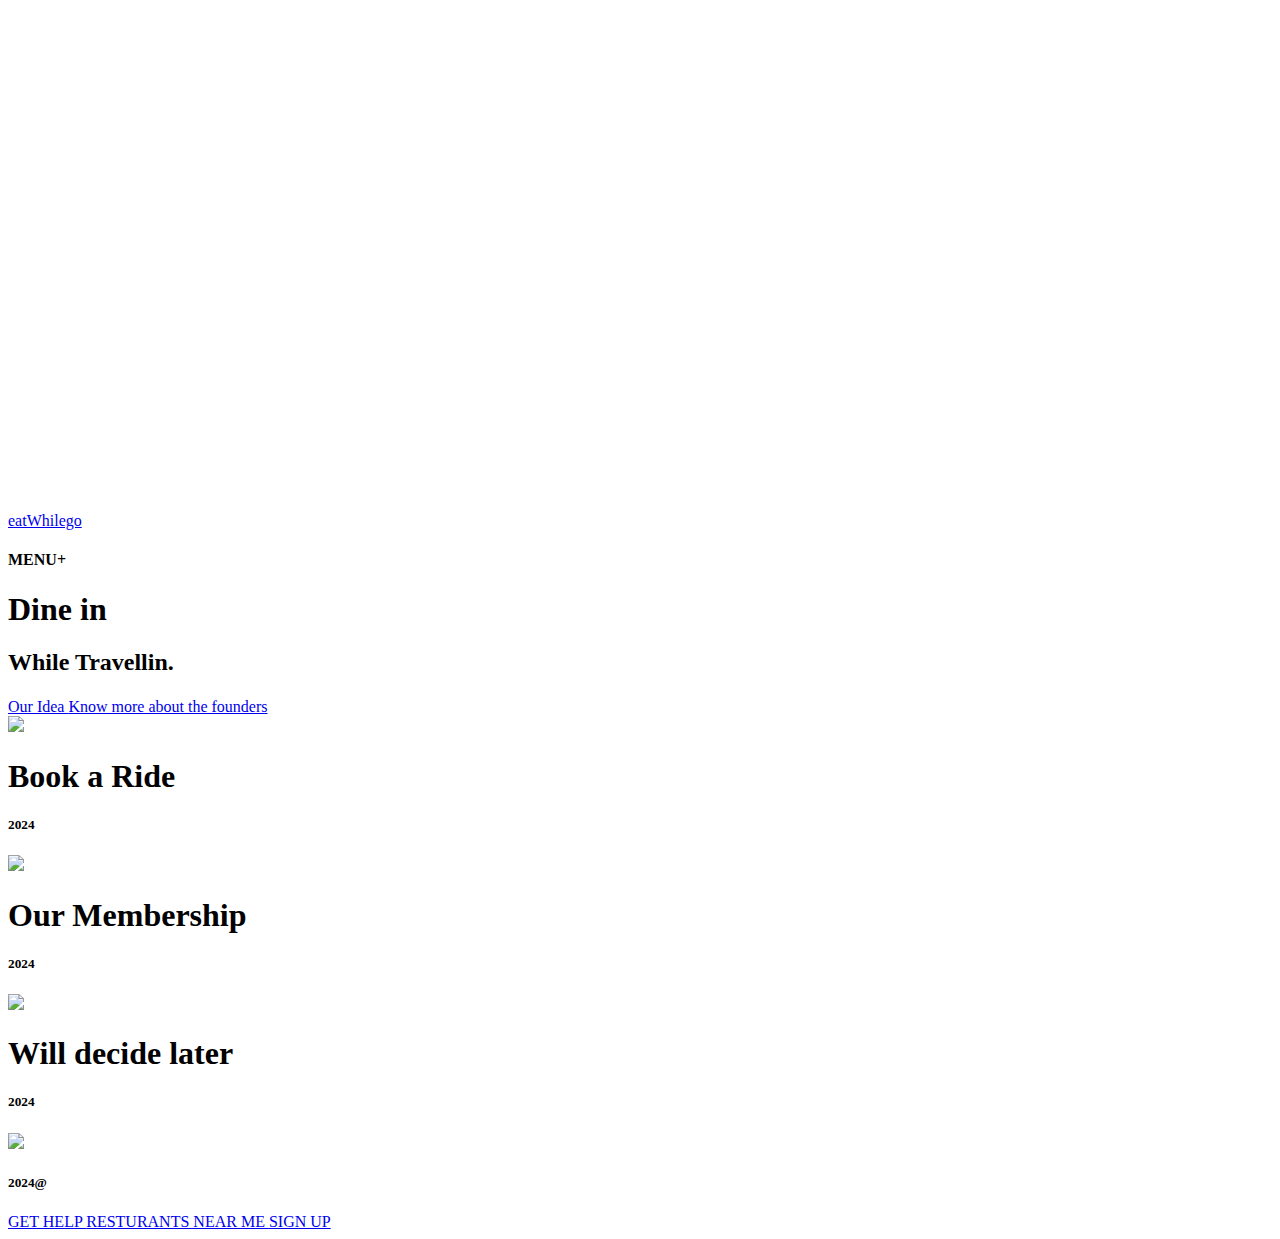
==== index.html @ 62696ee1 "Merge pull request #2 from AnimeshRamTripathi/main" ====
<!DOCTYPE html>
<html lang="en">
<head>
    <meta charset="UTF-8">
    <meta name="viewport" content="width=device-width, initial-scale=1.0">
    <title>Document</title>
    <link rel="stylesheet" href="loco.css">
    <link href="https://cdn.jsdelivr.net/npm/remixicon@4.2.0/fonts/remixicon.css" rel="stylesheet"/>
    <link rel="stylesheet" href="app.css">
</head>
<body>
    <div id="main">
        <div id="mini-circle">
            
        </div>
      <div id="landing-page">
        <video src="./trial.mp4" autoplay loop height="500px"></video>
        <div id="nav">
            <a href="#">eatWhilego</a>
            <!-- <a href="#">HOME</a>
            <a href="#">About</a>
            <a href="#">Extras</a> -->
            <h4>MENU+</h4>
        </div>
        <div id="heading">
            <h1>Dine in</h1>
            <h2>While Travellin.</h2>
            <h5></h5>
        </div>
        
        <div id="small-heading">
            <a href="Brainlemon.html">Our Idea <i class="ri-arrow-right-up-line"></i></a>
            <a href="indexfounder.html">Know more about the founders <i class="ri-arrow-right-up-line"></i></a>
            <div id="iconset">
             <div class="circle"><i class="ri-arrow-down-line"></i></div>
             <div class="circle"><i class="ri-arrow-down-line"></i></div>
            </div>
            </div>
        </div>
      <div id="real-design">
        <div class="elem">
            <img src="./taxi.jpg">
           <h1>Book a Ride</h1>
           <h5>2024</h5>
        </div>
        <div class="elem">
            <img src="./partnership.jpg">
            <h1>Our Membership</h1>
            <h5>2024</h5>
            </div>
        <div class="elem elemlast">
            <img src="./eat-in-car.jpg">
            <h1>Will decide later </h1>
            <h5>2024</h5>
        </div>
      </div>
      <div id="extra-space">
        <div>
            <img src="./eat-in-car.jpg">
        </div>
      </div>

      <div id="main-footer">
        <div id="footer-left">
            <h5>2024@ </h5>
        </div>
        <div id="footer-right">
            <a href="#">GET HELP </a>
            <a href="#">RESTURANTS NEAR ME </a>
            <a href="signin.html">SIGN UP</a>
        </div>
    </div>
     
    
    </div>
    <script src="https://cdnjs.cloudflare.com/ajax/libs/gsap/3.12.5/gsap.min.js" integrity="sha512-7eHRwcbYkK4d9g/6tD/mhkf++eoTHwpNM9woBxtPUBWm67zeAfFC+HrdoE2GanKeocly/VxeLvIqwvCdk7qScg==" crossorigin="anonymous" referrerpolicy="no-referrer"></script>
    <script src="https://cdn.jsdelivr.net/npm/locomotive-scroll@3.5.4/dist/locomotive-scroll.min.js"></script>
    <script src="javascript.js"></script>
</body>
</html>
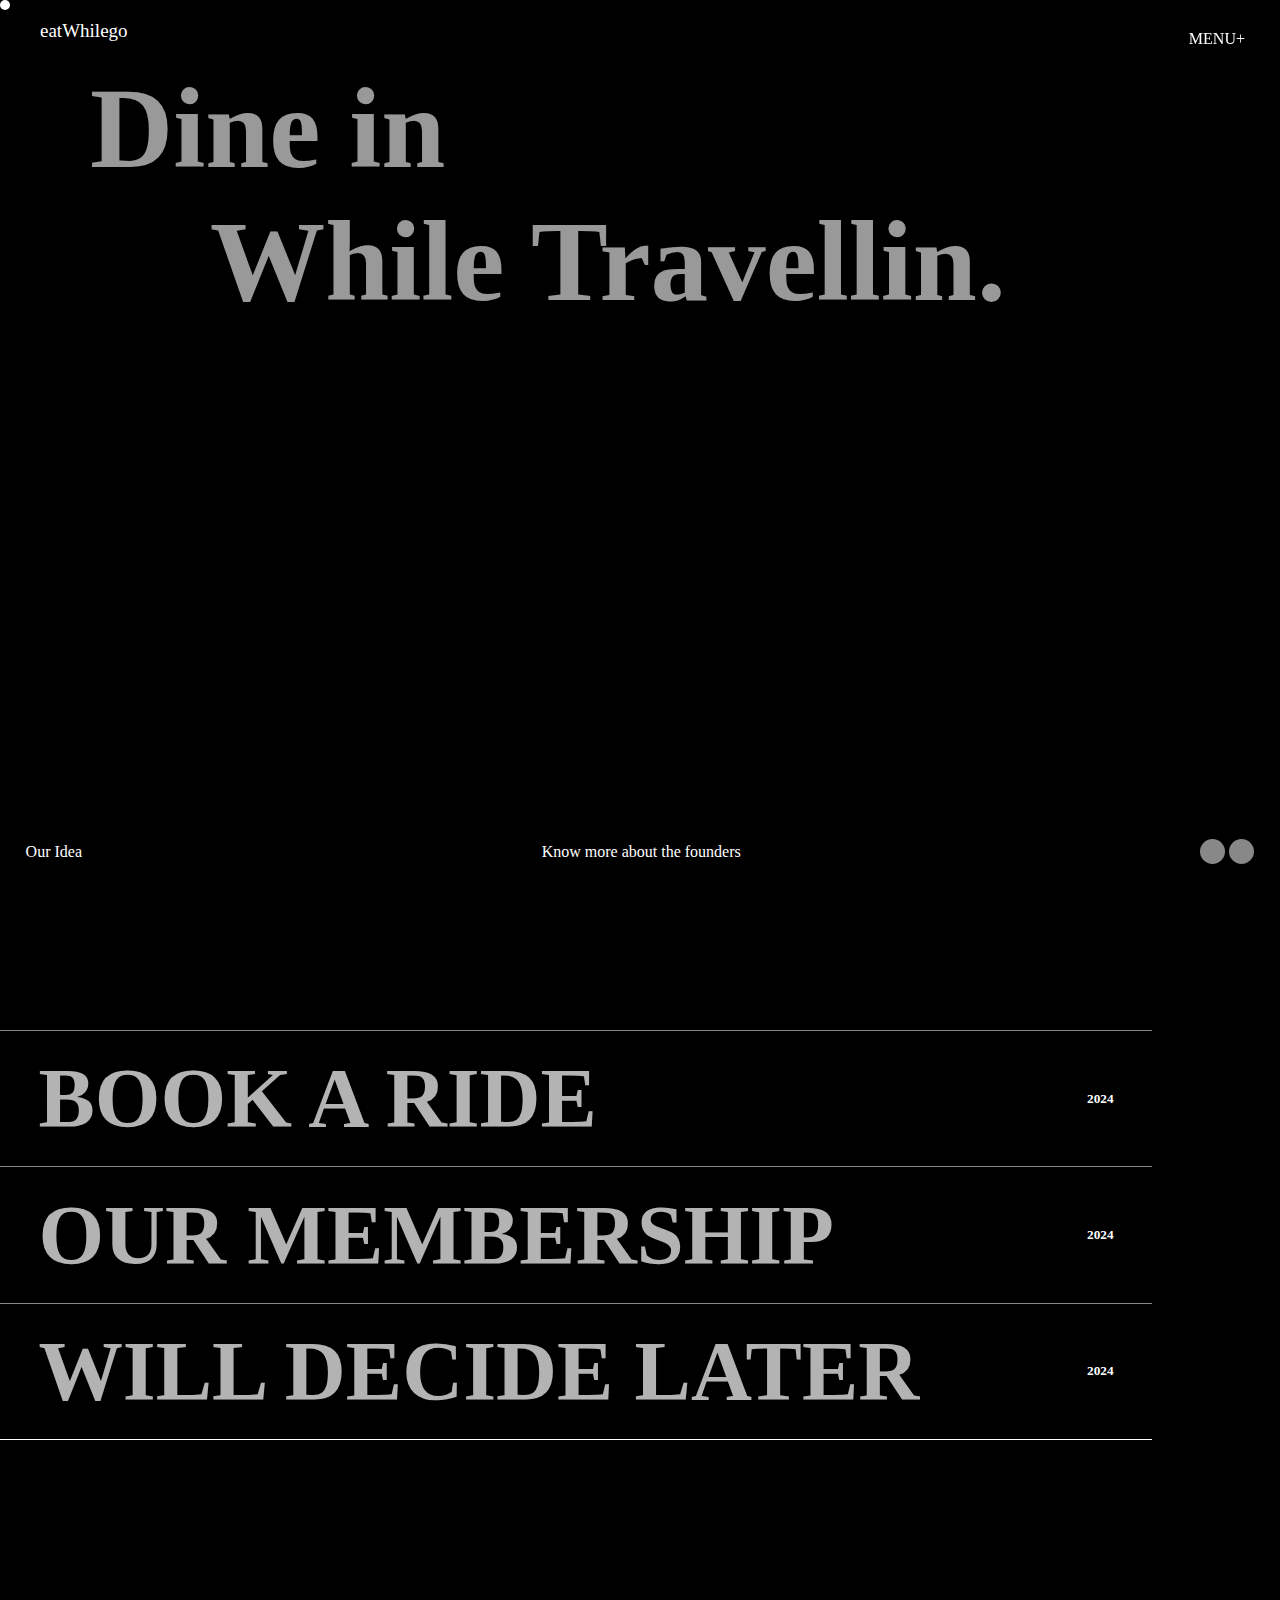
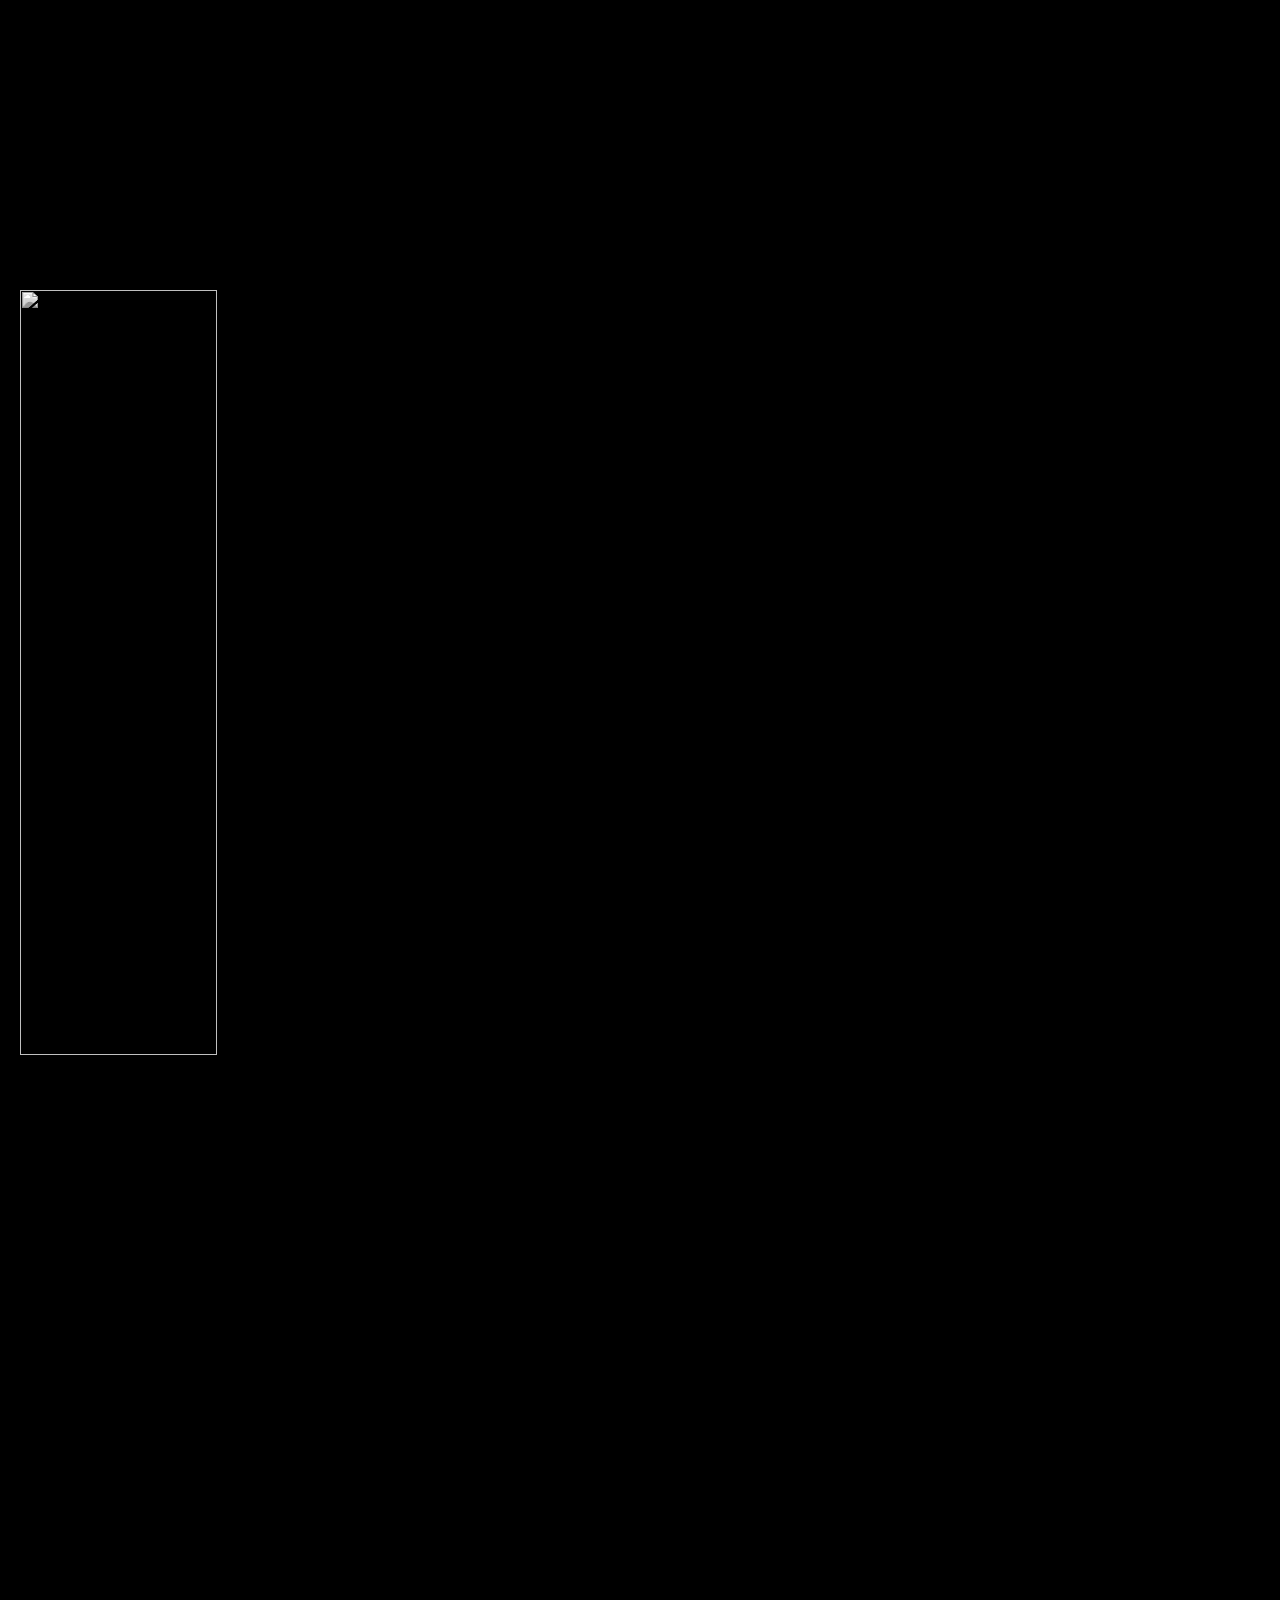
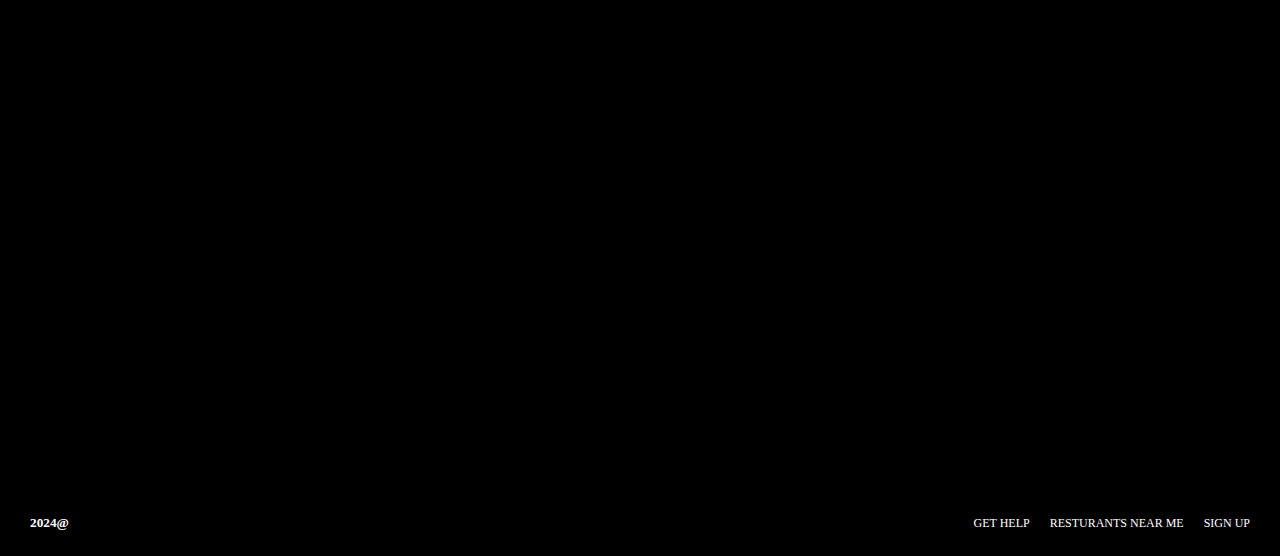
==== commit f42c0446: "menu" ====
--- a/index.html
+++ b/index.html
@@ -10,6 +10,13 @@
 </head>
 <body>
     <div id="main">
+        <div id="menu" onclick="toggleMenu()">MENU+</div>
+        <div id="sidenav">
+            <a class="lin"  href="#">Home</a>
+            <a class="lin" href="#">About</a>
+            <a class="lin" href="#">Services</a>
+            <a class="lin" href="#">Contact Us</a>
+        </div>
         <div id="mini-circle">
             
         </div>
@@ -20,7 +27,7 @@
             <!-- <a href="#">HOME</a>
             <a href="#">About</a>
             <a href="#">Extras</a> -->
-            <h4>MENU+</h4>
+ 
         </div>
         <div id="heading">
             <h1>Dine in</h1>
--- a/app.css
+++ b/app.css
@@ -0,0 +1,235 @@
+*{
+    font-family: General Sans;
+    margin: 0;
+    padding: 0;
+    box-sizing: border-box;
+}
+html,body{
+    width: 100%;
+    height: 100%;
+    /* cursor: none; */
+}
+#main{
+    width: 100%;
+    background-color: black;
+    position: relative;
+
+}
+
+#landing-page{
+    position: relative;
+    color: white;
+    width: 100%;
+    height: 100vh;
+    background-color: black;
+}
+
+#nav{
+    width: 100%;
+    padding: 20px 40px;
+    justify-content: space-between;
+    display: flex;
+    color: white;
+}
+
+#nav a{
+    text-decoration: none;
+    font-size: 19px;
+    color: white;
+}
+#heading h1,h2{
+    margin-left: 90px;
+    opacity: .6;
+    font-size: 9vw;
+
+}
+ #heading h2{
+    margin-left: 210px;
+ }
+ #heading h5{
+    margin-left: 700px;
+ }
+ #small-heading{
+    position: absolute;
+    padding: 0px 2vw;
+    width: 100%;
+    position: absolute;
+    justify-content: space-between;
+    display: flex;
+    bottom: 4%;
+    align-items: center;
+
+    
+ }
+ #small-heading a{
+    text-decoration: none;
+    color: white;
+ }
+
+ #small-heading #iconset{
+    display: flex;
+    gap: 4px;
+ }
+
+ #small-heading .circle{
+    width: 25px;
+    height: 25px;
+    align-items: center;
+    display: flex;
+    justify-content: center;
+    border-radius: 50%;
+    background-color: #888;
+
+ }
+
+ #real-design{
+    padding-top: 130px;
+    padding-right: 10vw;
+    background-color: BLACK;
+    width: 100%;
+    height: 110vh;
+
+ }
+
+ #real-design .elem{
+    position: relative;
+    display: flex;
+    align-items: center;
+    justify-content: space-between;
+    padding-right: 0;
+    width: 100%;
+    padding: 1.5vw 3vw;
+    border-top: 1px  solid #888;
+    
+ }
+
+ #real-design .elem h1{
+    text-transform: uppercase;
+    color: white;
+    font-size: 6.6vw;
+    opacity: 0.7;
+ }
+
+ .elemlast{
+
+    border-bottom: 1px solid white;
+ }
+
+ #real-design .elem h5{
+    color: white;
+    
+ }
+
+ #real-design .elem img{
+   
+      opacity: 0;
+      pointer-events: none;
+      height: 140%;
+      z-index: 999;
+      position: absolute;
+      transform: translate(-50%, -50%);
+ }
+
+#main-footer{
+    padding: 25px 30px;
+    display: flex;
+    align-items: center;
+    justify-content: space-between;
+    background-color: black;
+    color: white;
+    
+}
+
+#footer-right a{
+   color: white;
+   text-decoration: none;
+}
+
+#footer-right {
+    display: flex; 
+    gap: 20px;
+    font-size: 12px;
+    font-weight: 400;
+ }
+
+ #mini-circle{
+   transition: all cubic-bezier(0.19, 1.0, 0.22, 1) 1s;
+   width: 10px;
+    height: 10px;
+    position: absolute;
+    z-index: 1000;
+    border-radius: 50%;
+    background-color: white;
+
+ }
+
+ #extra-space{
+   width: 100%;
+   height: 200vh;
+ }
+
+ #extra-space img{
+   width: 40%;
+   height: 85vh;
+   padding-left: 20px;
+   filter:grayscale(100%)
+
+ }
+ #extra-space img:hover{
+   filter:grayscale(0%);
+ }
+
+
+ #landing-page video{
+   width: 1850px;
+   height: 100vh;
+   opacity: 0.5;
+  z-index:0;
+  position: absolute;
+  top: 0;
+
+}
+#menu {
+   position: fixed;
+   top: 20px;
+   right: 20px;
+   z-index: 1000;
+   cursor: pointer;
+   background-color:transparent;
+   color: #fff;
+   padding: 10px 15px;
+   border-radius: 5px;
+}
+
+#sidenav {
+   position: fixed;
+   top: 0;
+   right: -250px; 
+   width: 250px;
+   height: 100%;
+   background-color:transparent;
+   padding-top: 60px;
+   transition: right 0.3s ease; 
+   z-index: 200;
+}
+
+#sidenav a {
+   display: block;
+   color: #818181;
+   padding: 15px;
+   text-decoration: none;
+   transition: background-color 0.3s ease;
+   font-weight:bolder;
+font-family: Arial, Helvetica, sans-serif;
+font-size:1.7vw;
+
+}
+
+#sidenav a:hover {
+   background-color:#888;;
+   color: white;
+   transition: 0.6s ease-in-out;
+
+   
+}
+
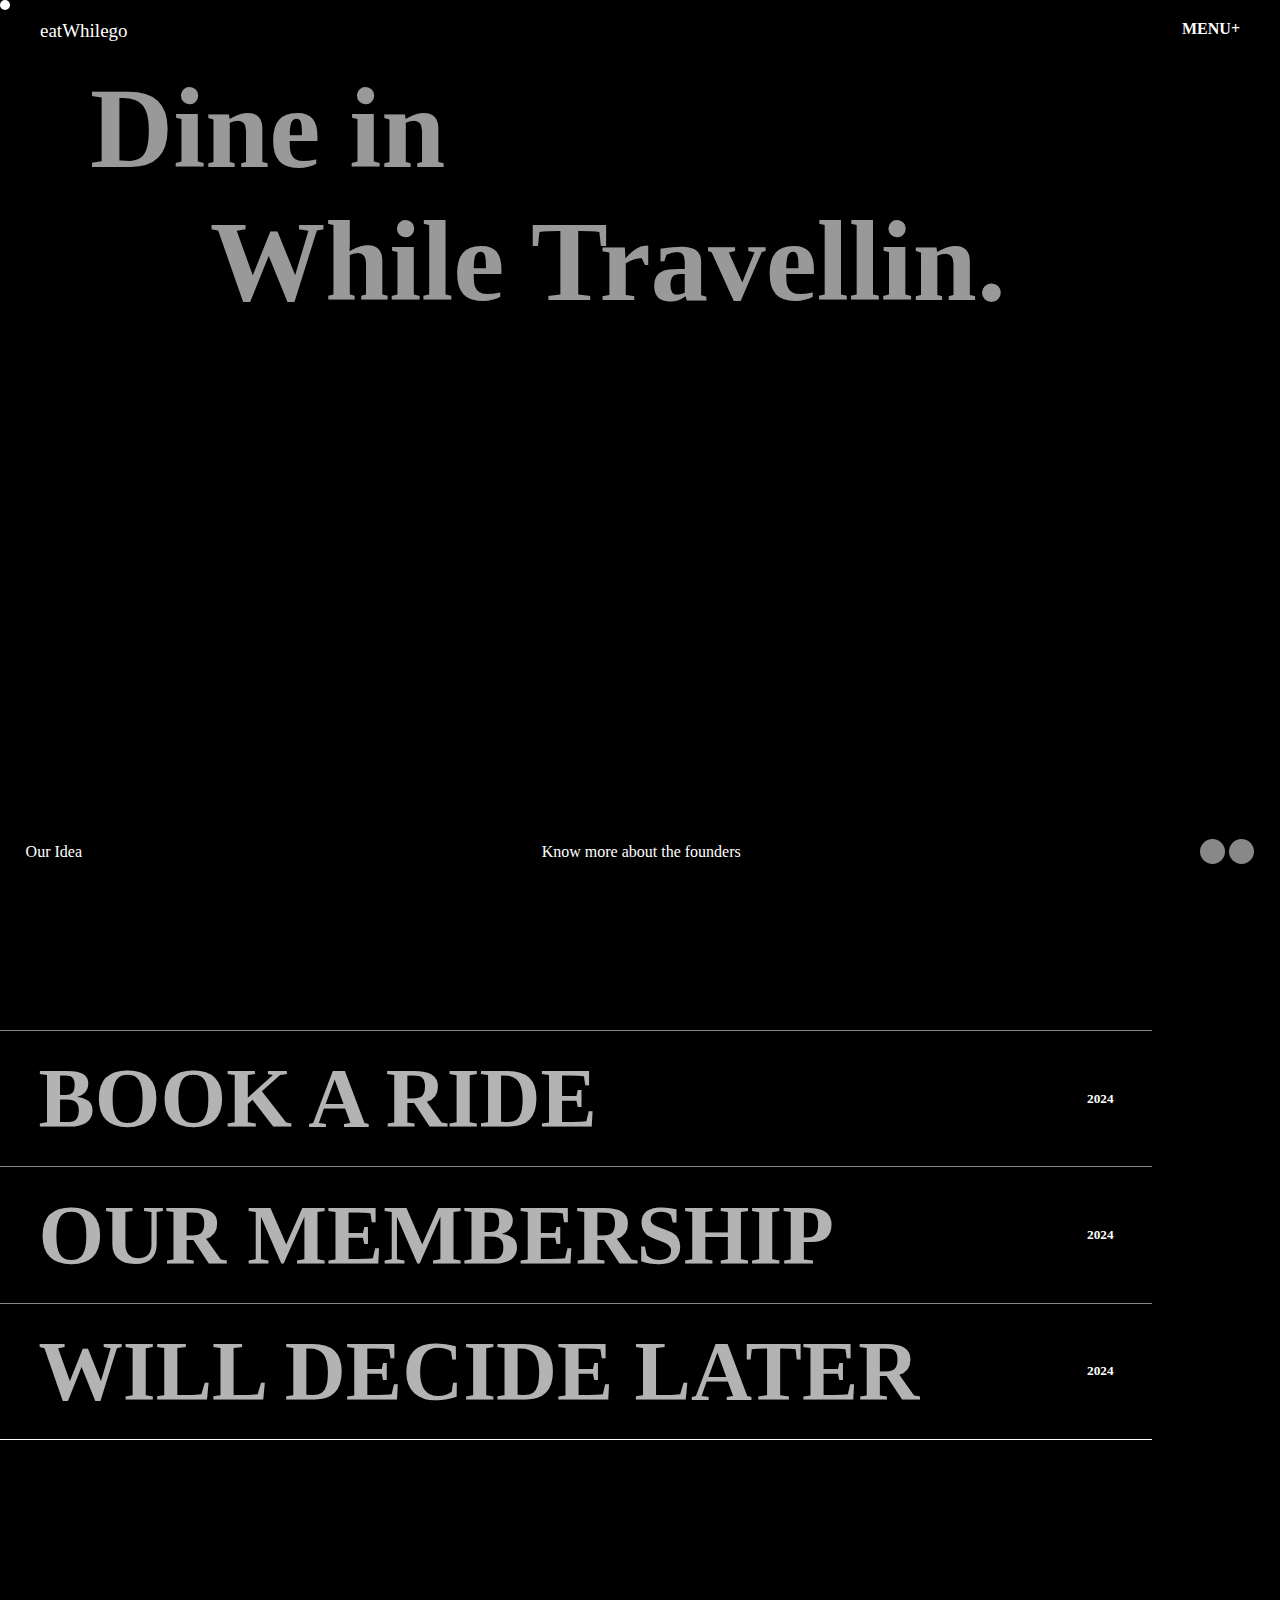
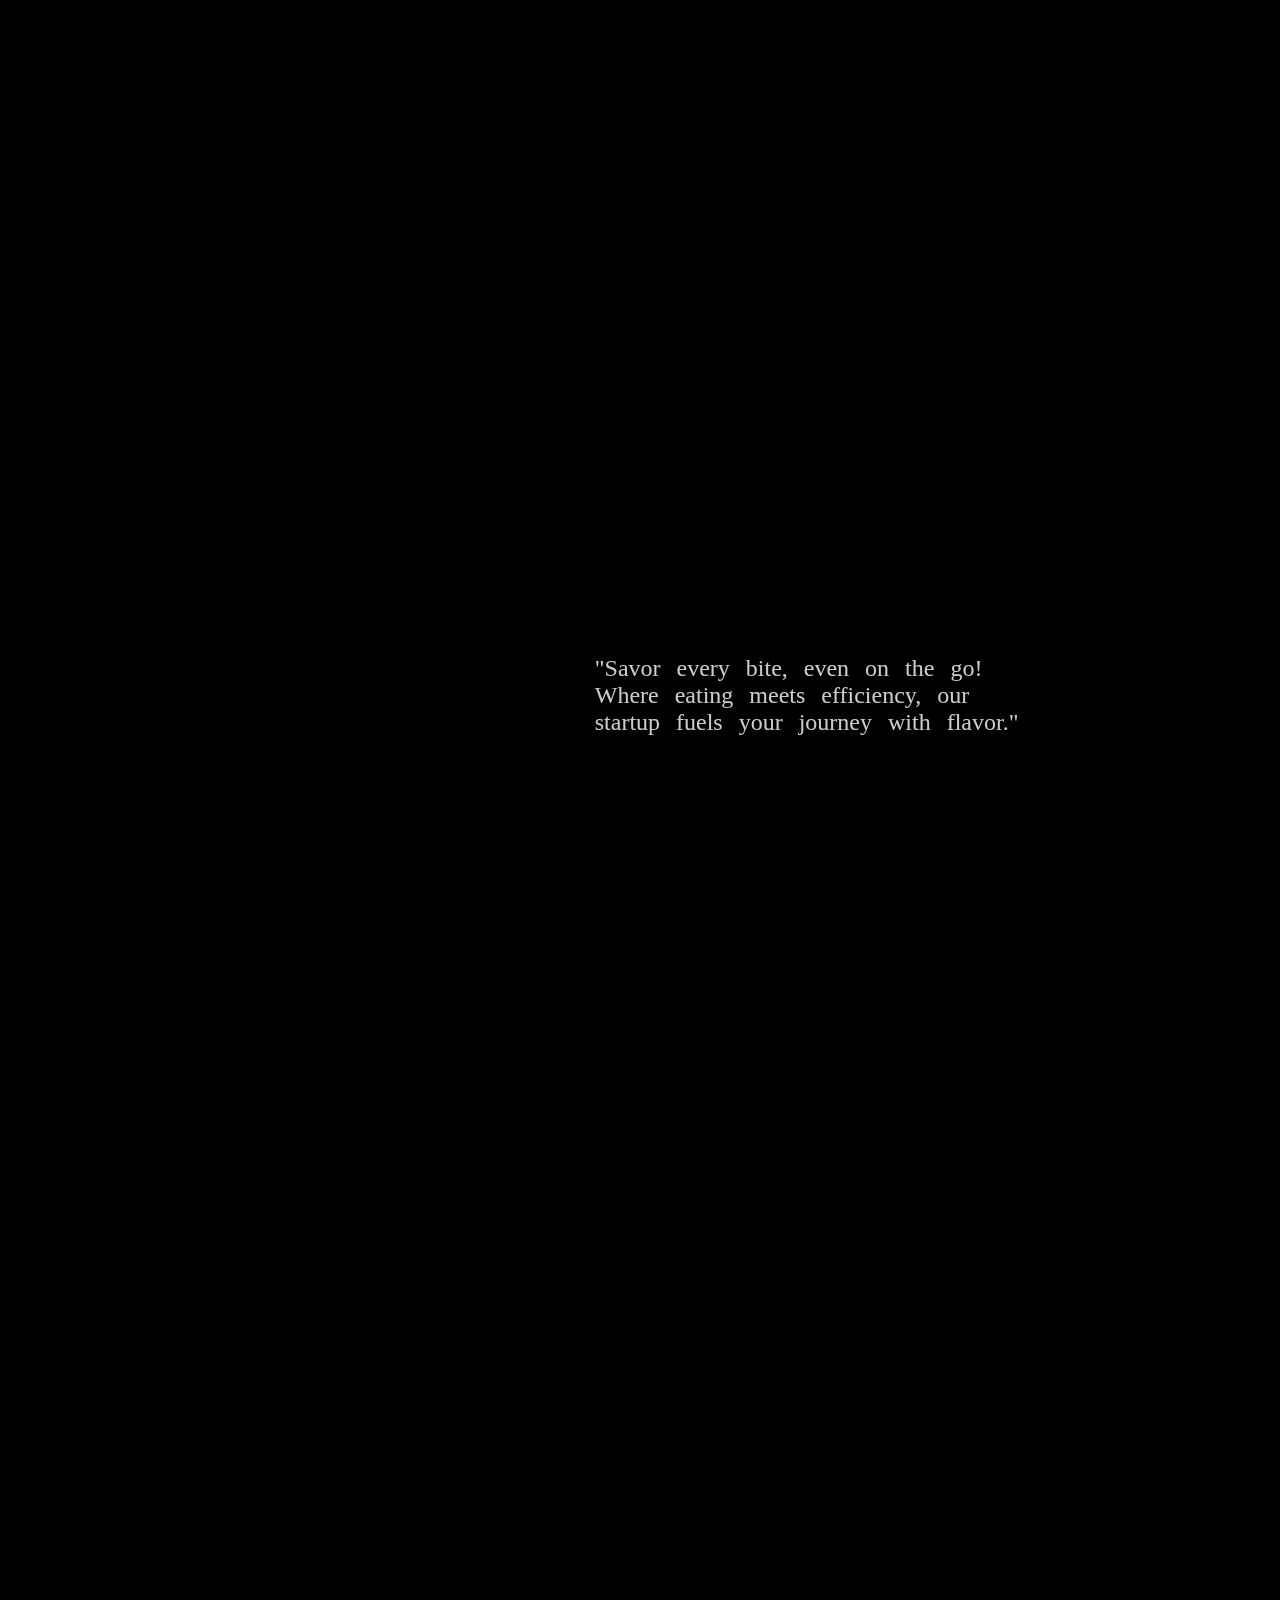
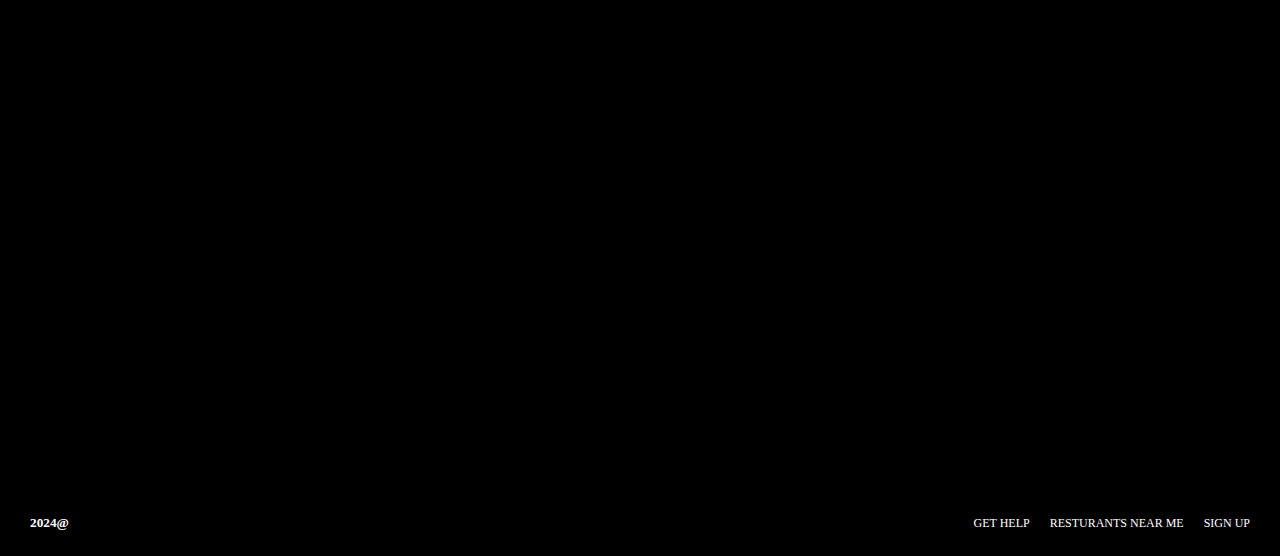
==== commit 50437927: "final for home page" ====
--- a/index.html
+++ b/index.html
@@ -10,13 +10,6 @@
 </head>
 <body>
     <div id="main">
-        <div id="menu" onclick="toggleMenu()">MENU+</div>
-        <div id="sidenav">
-            <a class="lin"  href="#">Home</a>
-            <a class="lin" href="#">About</a>
-            <a class="lin" href="#">Services</a>
-            <a class="lin" href="#">Contact Us</a>
-        </div>
         <div id="mini-circle">
             
         </div>
@@ -27,7 +20,7 @@
             <!-- <a href="#">HOME</a>
             <a href="#">About</a>
             <a href="#">Extras</a> -->
- 
+            <h4>MENU+</h4>
         </div>
         <div id="heading">
             <h1>Dine in</h1>
@@ -61,9 +54,16 @@
             <h5>2024</h5>
         </div>
       </div>
-      <div id="extra-space">
-        <div>
-            <img src="./eat-in-car.jpg">
+      <div  id="extra-space">
+        <div  class="first">
+            <!-- <img src="./darkCar.jpg"> -->
+            <video src="./car-driving.mp4" autoplay loop></video>
+            <div class="transform"id="text-zoomout">"Savor every bite, even on the go! Where eating meets efficiency, our startup fuels your journey with flavor."</div>
+        </div>
+        <div  class="second">
+            <!-- <img src="./darkCar.jpg"> -->
+            <!-- <div class="transform"id="text-zoomout">"Savor every bite, even on the go! Where eating meets efficiency, our startup fuels your journey with flavor."</div> -->
+            <video src="./final-Zoomoutview.mp4" autoplay loop></video>
         </div>
       </div>
 
@@ -78,7 +78,7 @@
         </div>
     </div>
      
-    
+
     </div>
     <script src="https://cdnjs.cloudflare.com/ajax/libs/gsap/3.12.5/gsap.min.js" integrity="sha512-7eHRwcbYkK4d9g/6tD/mhkf++eoTHwpNM9woBxtPUBWm67zeAfFC+HrdoE2GanKeocly/VxeLvIqwvCdk7qScg==" crossorigin="anonymous" referrerpolicy="no-referrer"></script>
     <script src="https://cdn.jsdelivr.net/npm/locomotive-scroll@3.5.4/dist/locomotive-scroll.min.js"></script>
--- a/app.css
+++ b/app.css
@@ -131,12 +131,16 @@
  }
 
 #main-footer{
-    padding: 25px 30px;
+  
+  padding: 25px 30px;
     display: flex;
     align-items: center;
     justify-content: space-between;
     background-color: black;
     color: white;
+    
+    
+    z-index: 100;
     
 }
 
@@ -168,14 +172,16 @@
    height: 200vh;
  }
 
- #extra-space img{
-   width: 40%;
-   height: 85vh;
+ #extra-space video{
+   width: 55%;
+   height: 90vh;
    padding-left: 20px;
-   filter:grayscale(100%)
-
- }
- #extra-space img:hover{
+   filter:grayscale(60%)
+   margin-top: -200px;
+   
+
+ }
+ #extra-space video:hover{
    filter:grayscale(0%);
  }
 
@@ -189,47 +195,63 @@
   top: 0;
 
 }
-#menu {
-   position: fixed;
-   top: 20px;
-   right: 20px;
-   z-index: 1000;
-   cursor: pointer;
-   background-color:transparent;
-   color: #fff;
-   padding: 10px 15px;
-   border-radius: 5px;
-}
-
-#sidenav {
-   position: fixed;
+#extra-space .first{
+  display: flex;
+  justify-content: space-between;
+  align-items: center;
+   
+ }
+ #extra-space #text-zoomout{
+   color: white;
+   font-family: URW Chancery L, cursive;
+   width:60%;
+   padding-right: 250px;
+   font-size: x-large;
+   top:0%;
+   word-spacing: 10px;
+   font-weight: 450;
+   opacity: 0.8;
+   transition: 0.6 ease-in-out 2s;
+  }
+  /* .transform
+  { transition: 2s ease-in-out 0.5s;
+   
+  }
+  .transform:hover
+  {
+   
+  } */
+
+  /* #extra-space .second{
+   display: flex;
+   justify-content: space-between;
+   align-items: center;
+    
+  } */
+
+  #extra-space .second video{
+   /* position: relative; */
+   width: 100%;
+   height: 100vh;
+   bottom:0;
+   opacity: 0.6;
+   z-index: -1;
+   position: absolute;
+   bottom:0;
+  
+  }
+
+  #extra-space .second video {
+   z-index: 200; /* Adjust the value as needed */
+}
+
+#extra-space .second video {
+   position: absolute;
    top: 0;
-   right: -250px; 
-   width: 250px;
+   left: 0;
+   width: 100%;
    height: 100%;
-   background-color:transparent;
-   padding-top: 60px;
-   transition: right 0.3s ease; 
-   z-index: 200;
-}
-
-#sidenav a {
-   display: block;
-   color: #818181;
-   padding: 15px;
-   text-decoration: none;
-   transition: background-color 0.3s ease;
-   font-weight:bolder;
-font-family: Arial, Helvetica, sans-serif;
-font-size:1.7vw;
-
-}
-
-#sidenav a:hover {
-   background-color:#888;;
-   color: white;
-   transition: 0.6s ease-in-out;
-
-   
-}
-
+}
+
+
+
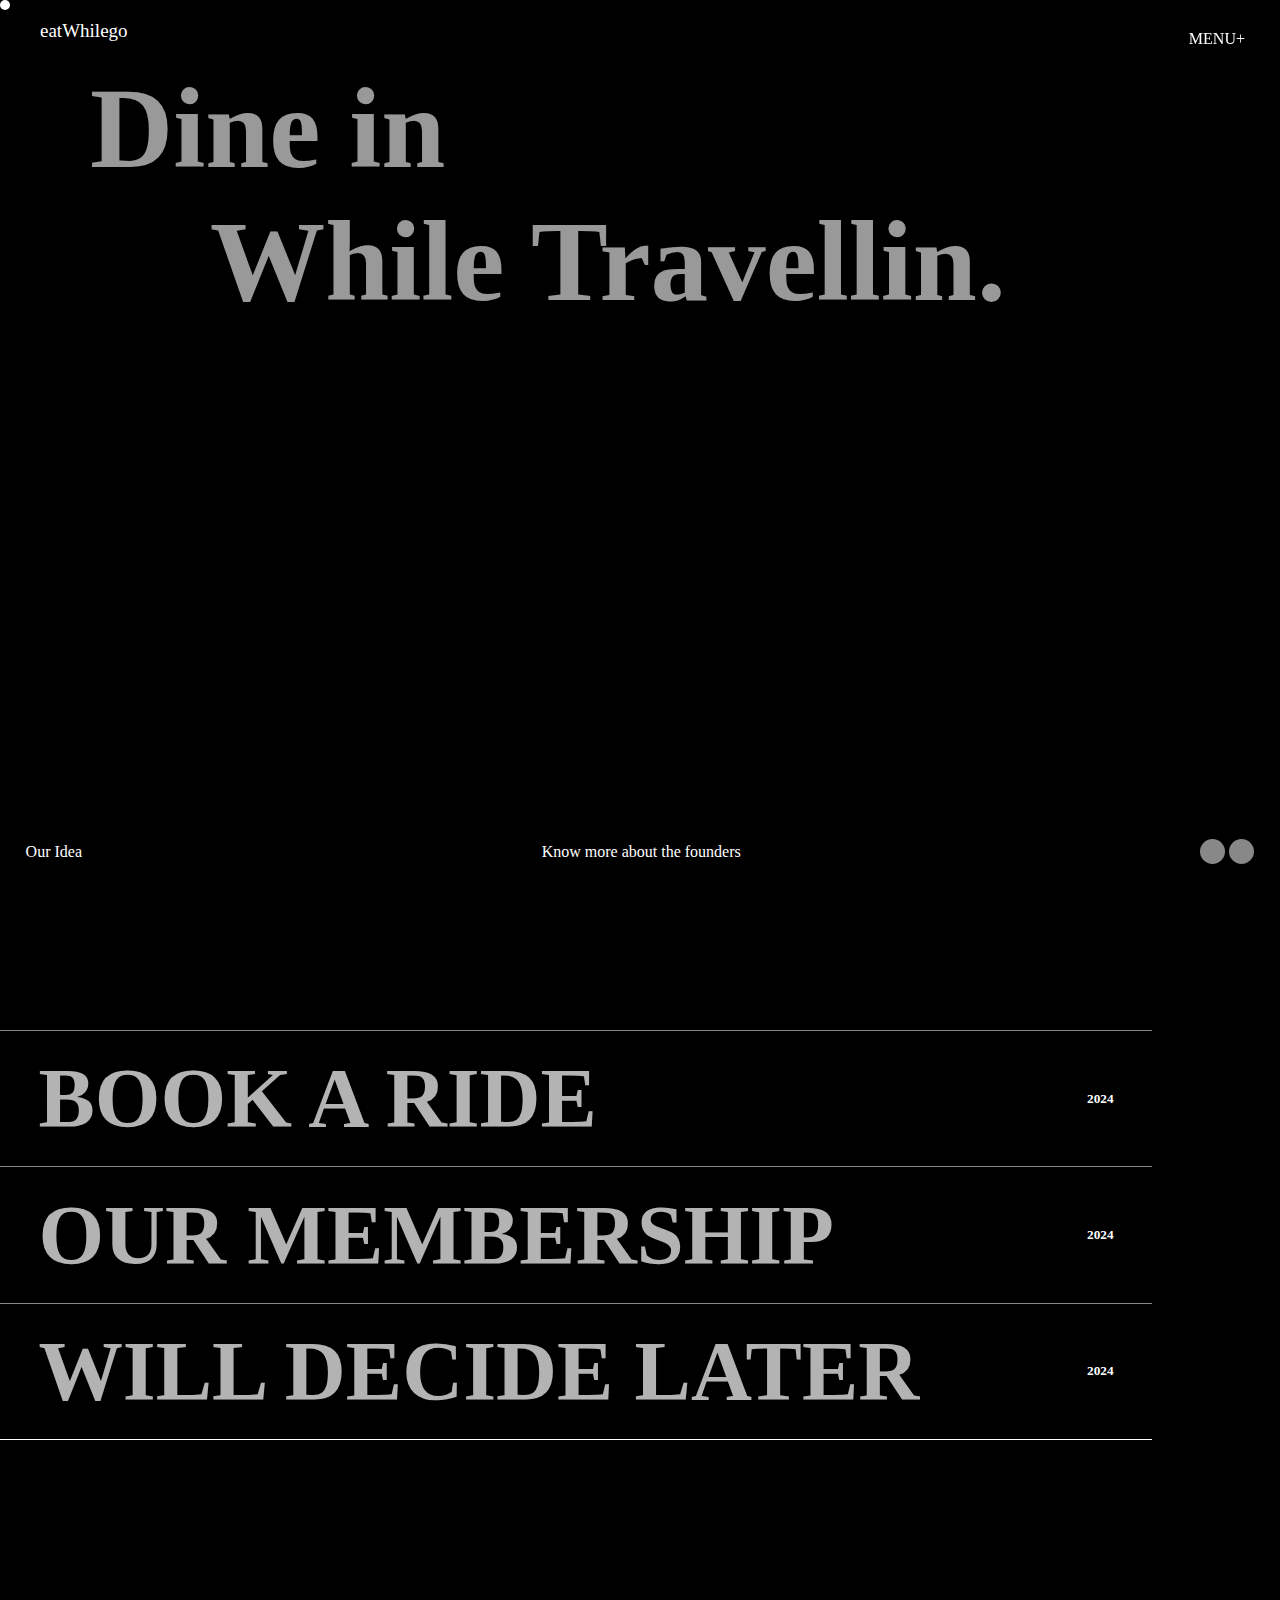
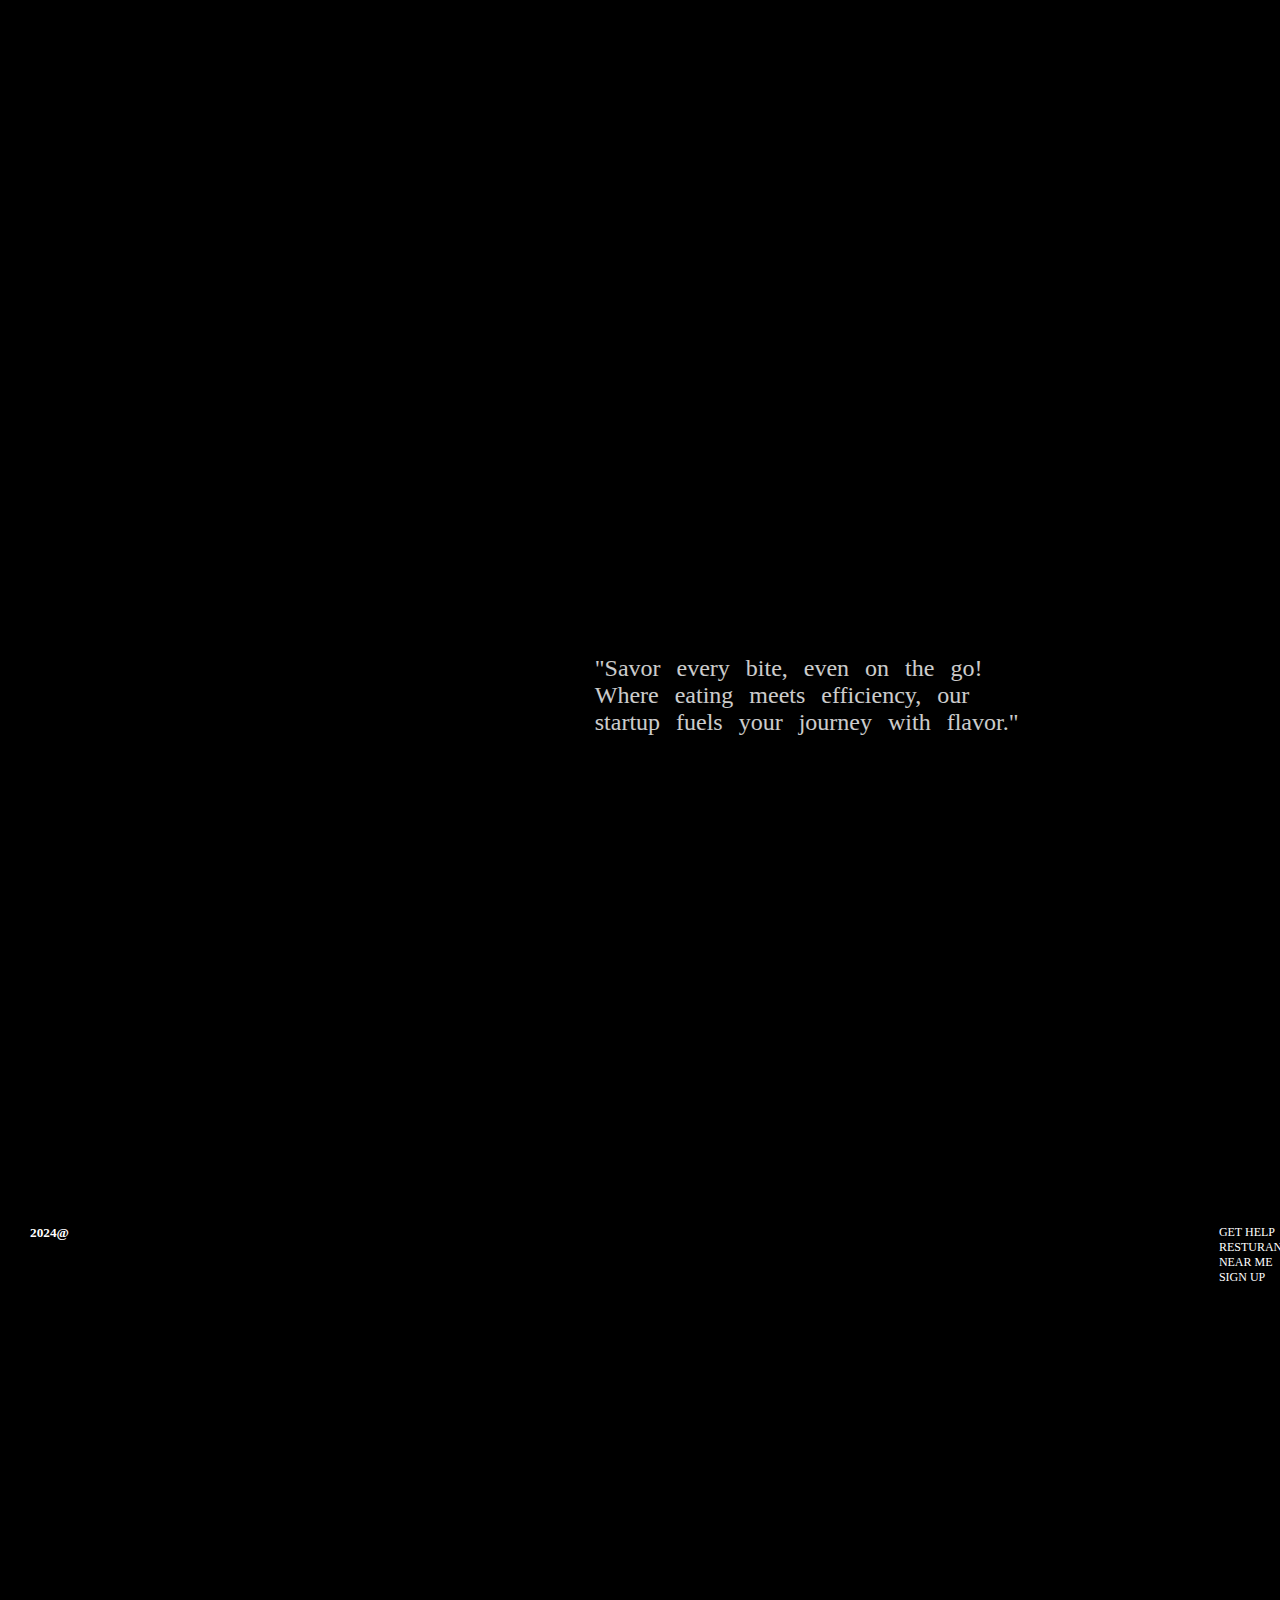
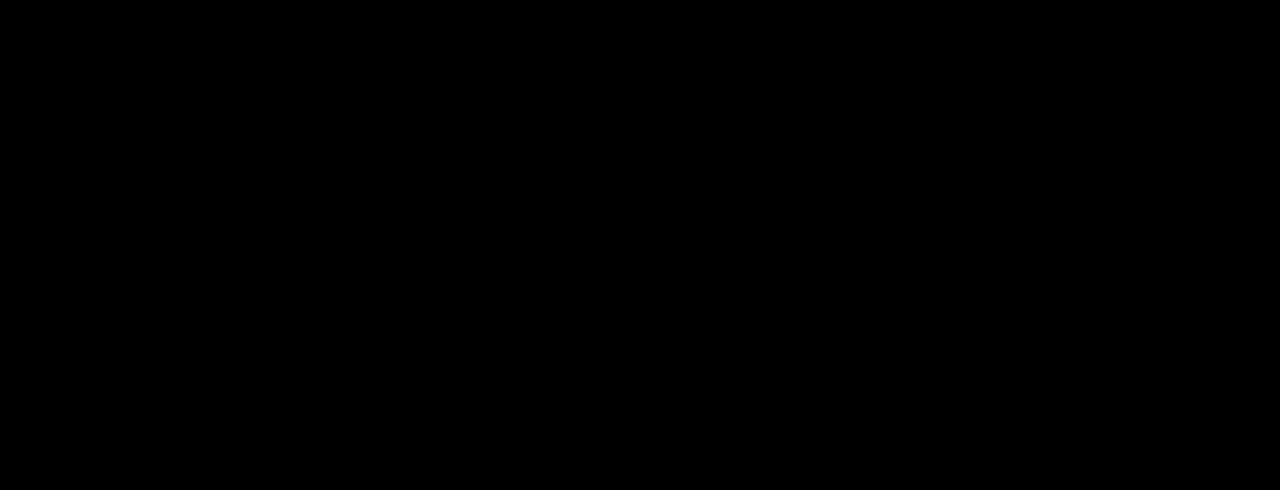
==== commit 624802c4: "i" ====
--- a/index.html
+++ b/index.html
@@ -10,6 +10,13 @@
 </head>
 <body>
     <div id="main">
+        <div id="menu" onclick="toggleMenu()">MENU+</div>
+        <div id="sidenav">
+            <a class="lin"  href="#">Home</a>
+            <a class="lin" href="#">About</a>
+            <a class="lin" href="#">Services</a>
+            <a class="lin" href="#">Contact Us</a>
+        </div>
         <div id="mini-circle">
             
         </div>
@@ -20,7 +27,7 @@
             <!-- <a href="#">HOME</a>
             <a href="#">About</a>
             <a href="#">Extras</a> -->
-            <h4>MENU+</h4>
+ 
         </div>
         <div id="heading">
             <h1>Dine in</h1>
@@ -61,9 +68,11 @@
             <div class="transform"id="text-zoomout">"Savor every bite, even on the go! Where eating meets efficiency, our startup fuels your journey with flavor."</div>
         </div>
         <div  class="second">
+
             <!-- <img src="./darkCar.jpg"> -->
             <!-- <div class="transform"id="text-zoomout">"Savor every bite, even on the go! Where eating meets efficiency, our startup fuels your journey with flavor."</div> -->
             <video src="./final-Zoomoutview.mp4" autoplay loop></video>
+          
         </div>
       </div>
 
@@ -72,14 +81,15 @@
             <h5>2024@ </h5>
         </div>
         <div id="footer-right">
-            <a href="#">GET HELP </a>
-            <a href="#">RESTURANTS NEAR ME </a>
+            <a href="#">GET HELP &nbsp &nbsp &nbsp</a>
+            <a href="#">RESTURANTS NEAR ME &nbsp &nbsp &nbsp</a>
             <a href="signin.html">SIGN UP</a>
         </div>
     </div>
+   
      
 
-    </div>
+    
     <script src="https://cdnjs.cloudflare.com/ajax/libs/gsap/3.12.5/gsap.min.js" integrity="sha512-7eHRwcbYkK4d9g/6tD/mhkf++eoTHwpNM9woBxtPUBWm67zeAfFC+HrdoE2GanKeocly/VxeLvIqwvCdk7qScg==" crossorigin="anonymous" referrerpolicy="no-referrer"></script>
     <script src="https://cdn.jsdelivr.net/npm/locomotive-scroll@3.5.4/dist/locomotive-scroll.min.js"></script>
     <script src="javascript.js"></script>
--- a/app.css
+++ b/app.css
@@ -36,6 +36,49 @@
     text-decoration: none;
     font-size: 19px;
     color: white;
+}
+#menu {
+   position: fixed;
+   top: 20px;
+   right: 20px;
+   z-index: 1000;
+   cursor: pointer;
+   background-color:transparent;
+   color: #fff;
+   padding: 10px 15px;
+   border-radius: 5px;
+}
+
+#sidenav {
+   position: fixed;
+   top: 0;
+   right: -250px; 
+   width: 250px;
+   height: 100%;
+   background-color:transparent;
+   padding-top: 60px;
+   transition: right 0.3s ease; 
+   z-index: 200;
+}
+
+#sidenav a {
+   display: block;
+   color: #818181;
+   padding: 15px;
+   text-decoration: none;
+   transition: background-color 0.3s ease;
+   font-weight:bolder;
+font-family: Arial, Helvetica, sans-serif;
+font-size:1.7vw;
+
+}
+
+#sidenav a:hover {
+   background-color:#888;;
+   color: white;
+   transition: 0.6s ease-in-out;
+
+   
 }
 #heading h1,h2{
     margin-left: 90px;
@@ -131,12 +174,14 @@
  }
 
 #main-footer{
-  
+   display: flex;
+   
+   justify-content:space-between;
+   position:absolute;
+   top:2800px;
   padding: 25px 30px;
-    display: flex;
-    align-items: center;
-    justify-content: space-between;
-    background-color: black;
+    
+    background-color:transparent;
     color: white;
     
     
@@ -150,8 +195,12 @@
 }
 
 #footer-right {
-    display: flex; 
-    gap: 20px;
+  ?
+  
+    display: flex;
+    justify-content:space-between;
+    margin-left:1150px;
+    gap:20px;
     font-size: 12px;
     font-weight: 400;
  }
@@ -230,28 +279,16 @@
   } */
 
   #extra-space .second video{
-   /* position: relative; */
+   position: relative;
+   object-fit:cover;
    width: 100%;
    height: 100vh;
    bottom:0;
    opacity: 0.6;
-   z-index: -1;
+   z-index: 0;
    position: absolute;
    bottom:0;
   
   }
 
-  #extra-space .second video {
-   z-index: 200; /* Adjust the value as needed */
-}
-
-#extra-space .second video {
-   position: absolute;
-   top: 0;
-   left: 0;
-   width: 100%;
-   height: 100%;
-}
-
-
-
+
